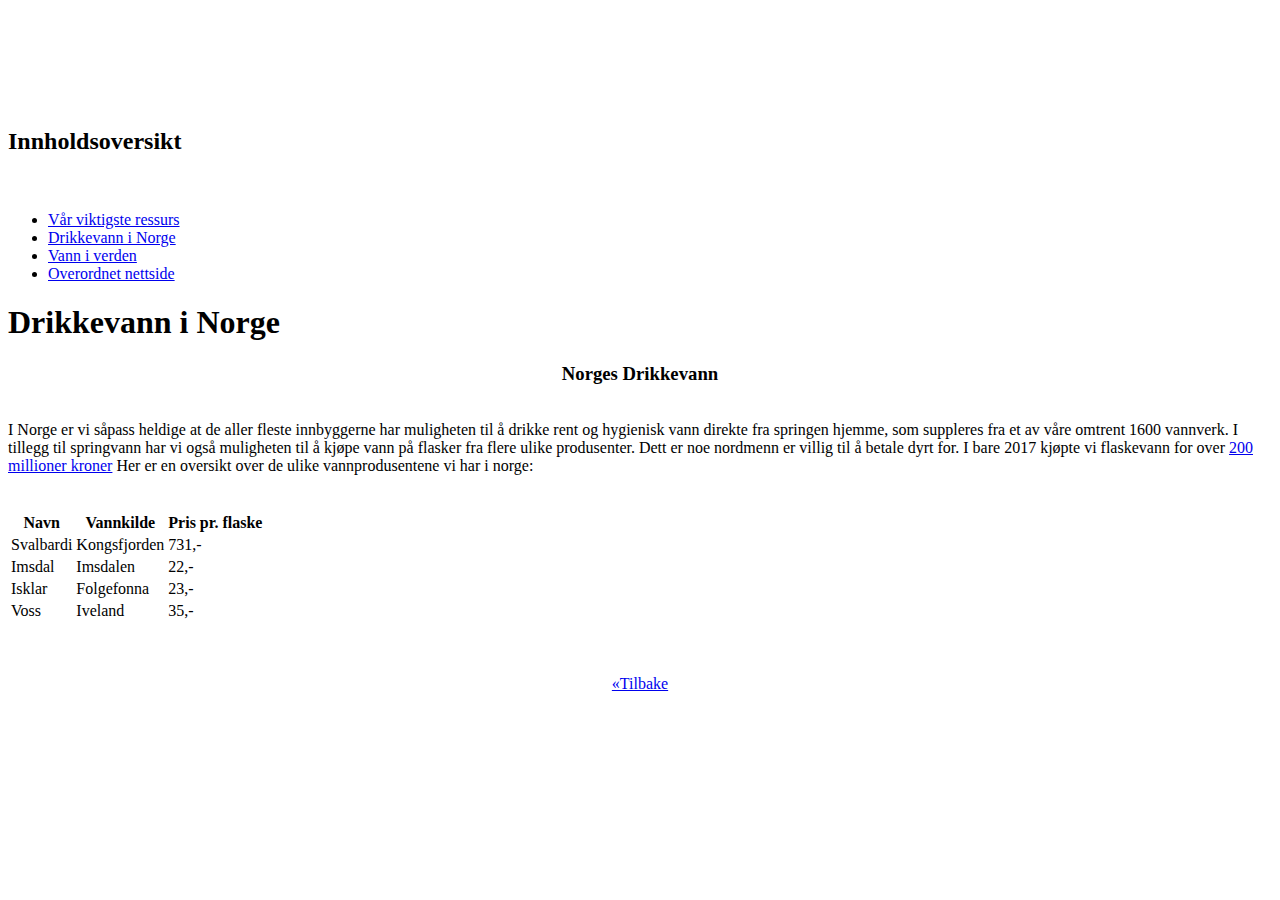
==== index2.html @ a09b3f7c "Add files via upload" ====
<!doctype html>
<!-- !doctype angir type dokument vi ønsker å lage -->
<html>
<head>
<!-- Det vi skriver under <head> vil ikke bli synlig på den ferdig nettsiden -->
<meta charset="UTF-8">
<!-- UTF-8 gjør at vi kan bruke æ, ø og å -->
  <title>Drikkevann</title>
<link href="https://fonts.googleapis.com/css?family=Cardo:400,700|Oswald" rel="stylesheet">
</head>
<body>
  <div class="innpakning">
    <div class="meny">
      <h2 class="underoverskrift"><br><br><br><br>Innholdsoversikt</h2>
      <ul><br><br>
          <li><a href="#">Vår viktigste ressurs</a></li>
          <li><a href="#">Drikkevann i Norge</a></li>
          <li><a href="#">Vann i verden</a></li>
          <li><a href="https://birkboris.github.io/Oversikt-over-nettsider-tilh-rende-gruppe-7/">Overordnet nettside</a></li>        
        <!--Meny til navigering av nettsted -->
        </ul>
    </div>
    <div class="hovedkolonne">
  	  <div class="topptekst">
        <h1 class="hovedoverskrift">Drikkevann i Norge</h1>
  	  </div>
      <main class="innhold">
      <div class="artikkel">
        <p class="artikkelinnhold"> <h3><p align="center">Norges Drikkevann</h3><br>
        I Norge er vi såpass heldige at de aller fleste innbyggerne har muligheten til å drikke rent og hygienisk vann direkte fra springen hjemme, som suppleres fra et av våre omtrent 1600 vannverk. I tillegg til springvann har vi også muligheten til å kjøpe vann på flasker fra flere ulike produsenter. Dett er noe nordmenn er villig til å betale dyrt for. I bare 2017 kjøpte vi flaskevann for over <a href="https://www.tv2.no/a/9371352/" class="vanliglink">200 millioner kroner</a> Her er en oversikt over de ulike vannprodusentene vi har i norge:
        <br><br><br>
       <table id="Selskap">
         <tr>
          <th>Navn</th>
          <th>Vannkilde</th>
          <th>Pris pr. flaske</th>
        </tr>
        <tr>
          <td>Svalbardi</td>
          <td>Kongsfjorden</td>
          <td>731,-</td>
        </tr>
        <tr>
          <td>Imsdal</td>
          <td>Imsdalen</td>
          <td>22,-</td>
        </tr>
        <tr>
          <td>Isklar</td>
          <td>Folgefonna</td>
          <td>23,-</td>
        </tr>
        <tr>
          <td>Voss</td>
          <td>Iveland</td>
          <td>35,-</td>
        </tr>
        </table>

        </div>
      <div class="sidebar2"></div>
      </main>
  	  <div class="footer">
        <div class="Bunntekst">
		<p align="center"><br><br><a href="#" class="tilbake">&laquo;Tilbake</a>
	</div>
      </div>
    </div>
</body>
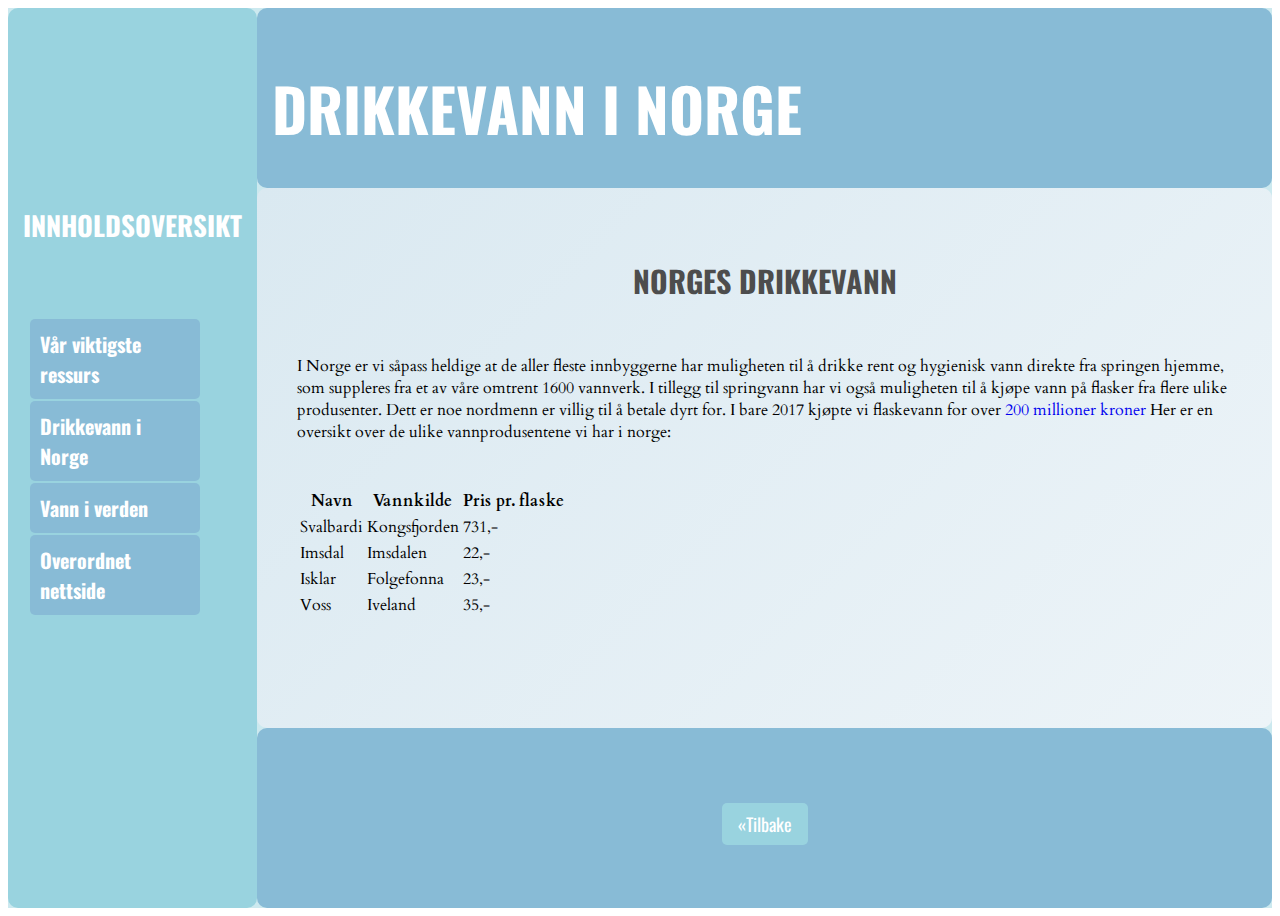
==== commit dcb4e91b: "Update index2.html" ====
--- a/index2.html
+++ b/index2.html
@@ -7,6 +7,7 @@
 <!-- UTF-8 gjør at vi kan bruke æ, ø og å -->
   <title>Drikkevann</title>
 <link href="https://fonts.googleapis.com/css?family=Cardo:400,700|Oswald" rel="stylesheet">
+<link href="css stylesheet.css" rel="stylesheet">
 </head>
 <body>
   <div class="innpakning">
@@ -62,8 +63,8 @@
       </main>
   	  <div class="footer">
         <div class="Bunntekst">
-		<p align="center"><br><br><a href="#" class="tilbake">&laquo;Tilbake</a>
+		<p align="center"><br><br><a href="index.html" class="tilbake">&laquo;Tilbake</a>
 	</div>
       </div>
     </div>
-</body>+</body>
--- a/css stylesheet.css
+++ b/css stylesheet.css
@@ -0,0 +1,120 @@
+  .innpakning {
+    display: flex; /*forteller at vi ønsker å bruke flexbox*/
+    min-height: 100vh; /*angir minimum høyde*/
+    flex-direction: row; /*plasserer innholdet i en rad*/
+    flex-wrap: wrap; /*lar oss bryte rader*/
+    width: auto; /*bredden justeres automatisk*/
+    margin: 0; /*ingen marglengde*/
+    font-family: 'Cardo', serif; /*angir fonttype*/
+    background-color: #cce9ef;/*angir bakgrunnsfarge*/
+  }
+ * {
+    box-sizing:  border-box; /*Bredde og høydeegenskapene skal inkludere innhold, padding og       border*/ }
+  .meny {
+    background: #99D3DF; /*angir bakgrunnsfarge*/
+    flex: 1; /*angir at boksen skal fylle ut området*/
+    border-radius: 10px; /*avrunder kanter*/
+  }
+  .hovedkolonne {
+    display: flex; /*forteller av vi vil bruke flexbox*/
+    flex-direction: column; /*angir at vi plasserer boksene i en kolonne*/
+    flex: 5; /*angir størrelse på boks relativt til ledig plass*/
+  }
+  .innhold {
+    display: flex; /*forteller at vi vil bruke flexbox*/
+    flex-direction: row; /*plasserer boksene på en rad*/
+  }
+  .innhold .artikkel {
+    flex: 3; /*angir størrelse på boks*/
+    min-height: 60vh; /*angir minimum høyde i den relative enheten "vh"(1 vh = 1% av               nettleserens vindusstørrelse)*/
+    border-radius: 10px; /*avrunder kant*/
+    padding: 40px;
+  }
+  .innhold .sidebar {
+    background-image:url('https://raw.githubusercontent.com/BirkBoris/Vann-flexbox/gh-pages/bilder/voss-still-mineral-water-800ml-nrb-glass-bottle_temp_2.jpg');
+    background-size: 280px 614px; /*angir størrelse på bakgrunnsbilde*/
+    background-repeat: no-repeat; /*bildet i bakgrunnen gjentas ikke*/
+    flex: 1; /*fyller ut området i kolonnen med boksen*/
+    border-radius: 10px; /*avrunder kanter*/
+    
+  }
+  .topptekst, .footer {
+    background: #88BBD6; /*angir bakgrunnsfarge*/
+    height: 20vh; /*angir høyde på boks i den relative størrelsen "vh" (1 vh = 1% av               nettleserens vindusstørrelse)*/
+    border-radius: 10px; /*avdrunder kantene*/
+  }
+  .topptekst {
+   background-image:url('https://www.nestle-waters.com/asset-library/PublishingImages/NewFolder/Visuels_contenu/Bubbles.jpg'); /*angir bakgrunnsbilde*/
+  }
+   .artikkel {
+     background:linear-gradient(-45deg, #edf4f8, #dae9f1); /*bakgrunnsfarge som sakte endrer        farge fra #CDCDCD til #fcfcfc */
+  }
+  .topptekst, .footer, .artikkel, .meny, .sidebar {
+    padding: 15px; /*mellomrom mellom bokskant og innhold*/
+  }
+   h1, h2, h3, h4, h5, h6 {
+    font-family: 'Oswald', sans-serif; /*angir font-type*/
+    text-transform: uppercase; /*overskrifter vil være store bokstaver*/
+    color: #FFFFFF; /*angir farge på overskrifter h1-h6*/
+  }
+  h3 {
+    font-size: 30px;
+    color: #4d4d4d
+  }
+  .hovedoverskrift {
+    color: #FFFFFF; /*angir farge på hovedoverskrift*/
+    font-weight: bold; /*angir utseende til fonten*/
+    font-size: 60px   /*angir størrelse på font*/
+  }
+  .underoverskrift{
+    color: #FFFFFF; /*angir farge på hovedoverskrift*/
+    font-weight: bold; /*angir utseende til fonten*/
+    font-size: 27px   /*angir størrelse på font*/
+  } 
+  ul {
+    list-style-type: none; /*fjerner kulepunkter*/
+    margin: 0; /*fjerner alle mellomrom*/
+    padding: 5px; /*fjerner alle mellomrom*/
+  }
+  ul a {
+    display: block; /*gjør om lenker til blokk*/
+    width: 170px; /*bredde på boksen*/
+    padding: 10px; /*avstand mellom bokskant og innhold*/
+    border-radius: 5px; /*avrunder kant*/
+    margin: 2px; /*avstand mellom bokser*/
+    color: white; /*angir farge (mørkegrå) på tekst*/
+    font-weight: bold; /*fet tekst*/
+    text-decoration: none; /*fjerner understrek*/
+    background-color: #88BBD6; /*angir bakgrunnsfarge*/
+    font-family: 'Oswald', sans-serif; /*angir font-type*/
+    font-size: 20px /*angir skriftstørrelse*/
+  }
+  ul a:hover {
+      background-color:#3b84ab; /*farge når vi holder musepeker over link*/
+  }
+  a {
+    text-decoration: none; /*fjerner understreker*/
+    display: inline-block; /*havner på en linje*/
+    padding: 8px 16px; /*avstand mellom bokskant og innhold*/
+  }
+
+    a:hover {
+    background-color: #3b84ab; /*angir bakgrunnsfarge*/
+    color: black; /*anfir farge på tekst*/
+  }
+
+  .tilbake {
+    background-color: #99D3DF; /*farge på bakgrunn*/
+    color: white; /*farge på tekst*/
+    border-radius: 5px; /*runder av kantene*/
+    font-family: 'Oswald', sans-serif; /*angir font-type*/
+    font-size: 18px /*angir skriftstørrelse*/
+  }
+  .vanliglink {
+    padding: 0;
+    background-color:
+  }
+  .vanliglink:hover {
+    background: transparent;
+    color: white;
+  }